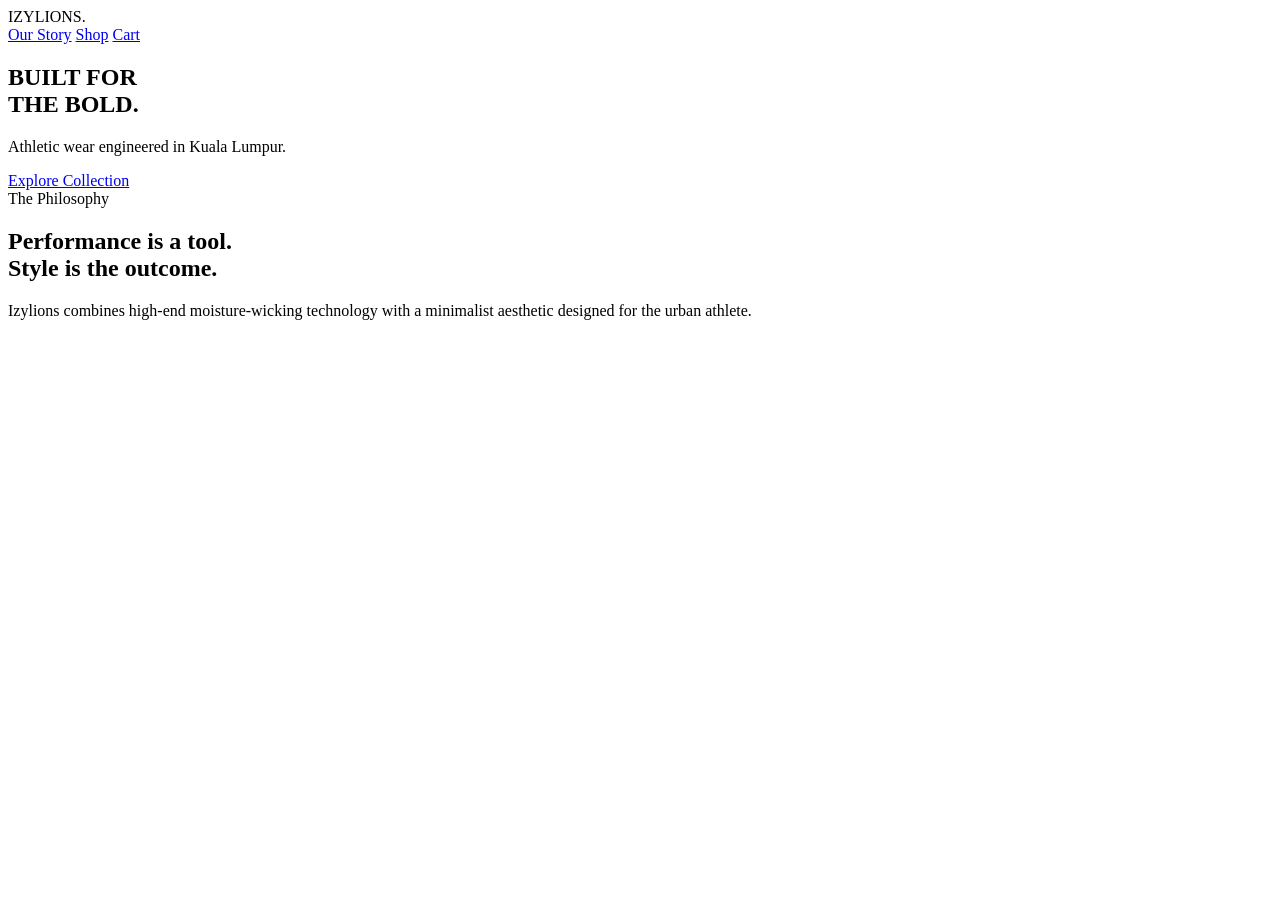
==== index.html @ 2e0bbb04 "Create index.html" ====
<!DOCTYPE html>
<html lang="en">
<head>
    <meta charset="UTF-8">
    <meta name="viewport" content="width=device-width, initial-scale=1.0">
    <title>IZYLIONS — Performance & Story</title>
    <!-- Fonts for the Puppet-style look -->
    <link href="https://fonts.googleapis.com/css2?family=Bebas+Neue&family=DM+Sans:wght@400;700&display=swap" rel="stylesheet">
    <!-- Design Branch -->
    <link rel="stylesheet" href="css/style.css">
</head>
<body>

    <!-- Navigation (Pasted here for GitHub Pages Preview) -->
    <nav id="navbar">
        <div class="logo">IZYLIONS<span>.</span></div>
        <div class="nav-links">
            <a href="#story">Our Story</a>
            <a href="#products">Shop</a>
            <a href="#" onclick="toggleCart()">Cart</a>
        </div>
    </nav>

    <!-- Hero Section (Puppet-style bold layout) -->
    <section class="hero">
        <div class="hero-content">
            <h1 class="reveal-text">BUILT FOR<br>THE BOLD.</h1>
            <p>Athletic wear engineered in Kuala Lumpur.</p>
            <a href="#products" class="btn-primary">Explore Collection</a>
        </div>
    </section>

    <!-- Story Section -->
    <section id="story" class="story-block">
        <div class="container">
            <div class="section-eyebrow">The Philosophy</div>
            <h2 class="section-title">Performance is a tool.<br>Style is the outcome.</h2>
            <p class="section-sub">Izylions combines high-end moisture-wicking technology with a minimalist aesthetic designed for the urban athlete.</p>
        </div>
    </section>

    <!-- Product Grid -->
    <section id="products">
        <div class="products-grid" id="products-grid">
            <!-- JS will inject products here -->
        </div>
    </section>

    <!-- Toast Notifications -->
    <div id="toast"></div>

    <!-- Logic Branch -->
    <script src="js/app.js"></script>
</body>
</html>
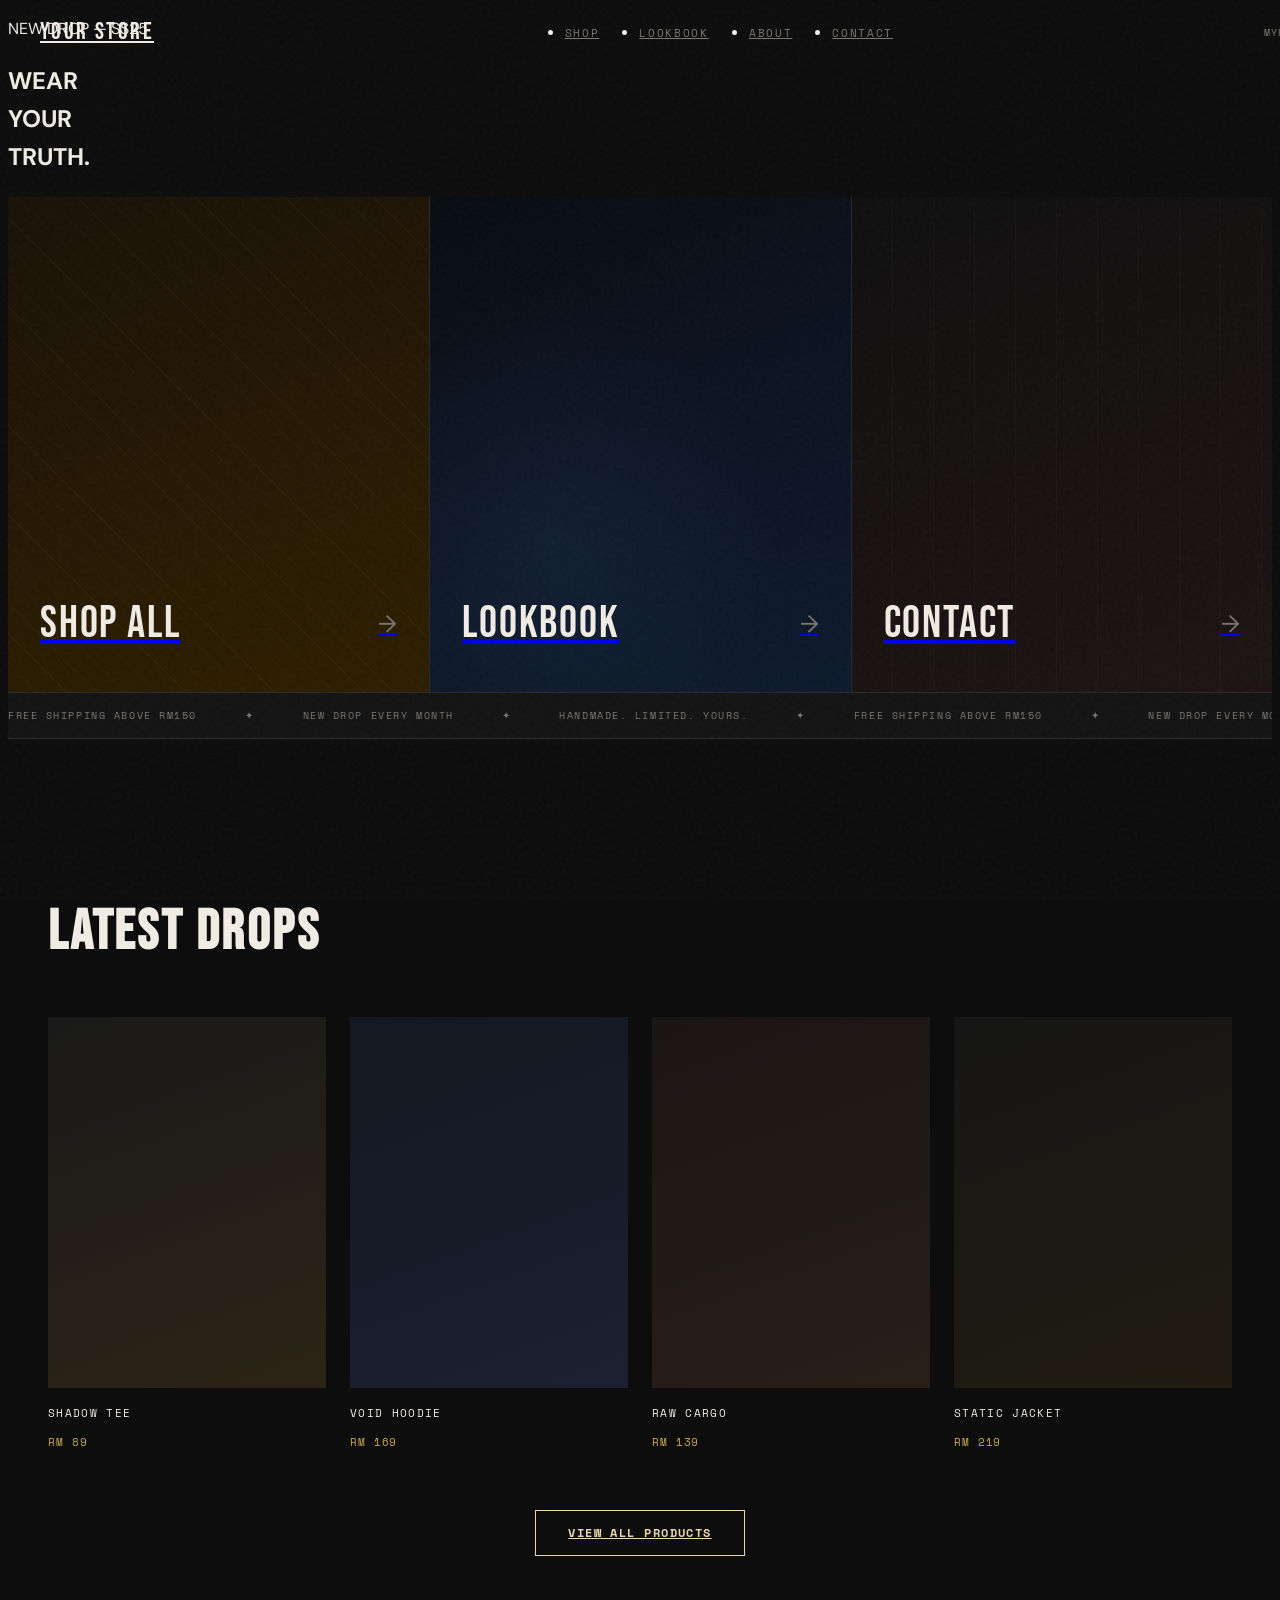
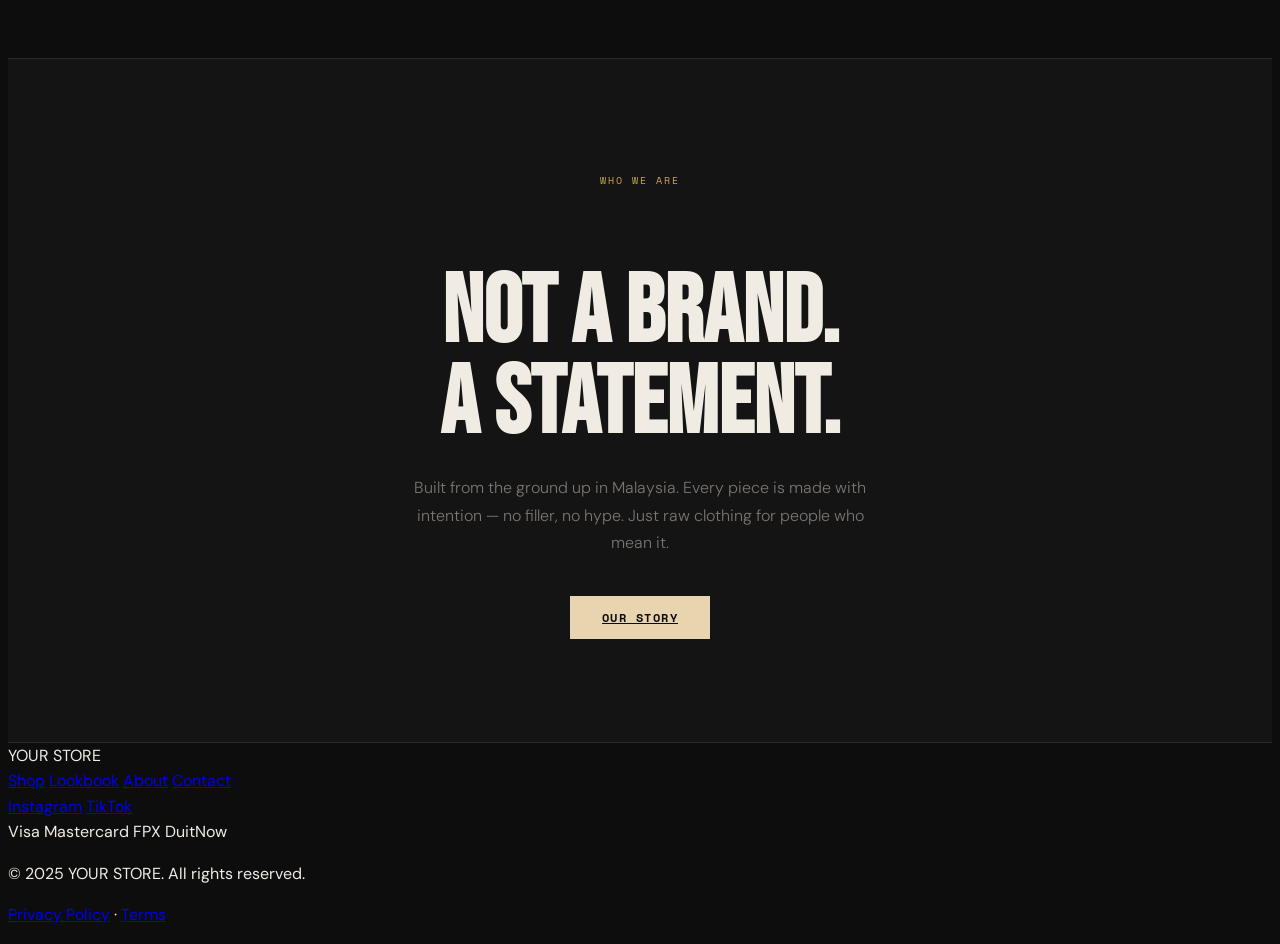
==== commit bfd5a991: "Create index.html" ====
--- a/index.html
+++ b/index.html
@@ -1,55 +1,190 @@
 <!DOCTYPE html>
 <html lang="en">
 <head>
-    <meta charset="UTF-8">
-    <meta name="viewport" content="width=device-width, initial-scale=1.0">
-    <title>IZYLIONS — Performance & Story</title>
-    <!-- Fonts for the Puppet-style look -->
-    <link href="https://fonts.googleapis.com/css2?family=Bebas+Neue&family=DM+Sans:wght@400;700&display=swap" rel="stylesheet">
-    <!-- Design Branch -->
-    <link rel="stylesheet" href="css/style.css">
+  <meta charset="UTF-8" />
+  <meta name="viewport" content="width=device-width, initial-scale=1.0" />
+  <meta name="description" content="YOUR STORE — raw clothing, real people." />
+  <title>YOUR STORE</title>
+
+  <!-- Google Fonts -->
+  <link rel="preconnect" href="https://fonts.googleapis.com">
+  <link href="https://fonts.googleapis.com/css2?family=Space+Mono:ital,wght@0,400;0,700;1,400&family=Bebas+Neue&family=DM+Sans:wght@300;400;500&display=swap" rel="stylesheet">
+
+  <link rel="stylesheet" href="css/reset.css" />
+  <link rel="stylesheet" href="css/variables.css" />
+  <link rel="stylesheet" href="css/main.css" />
+  <link rel="stylesheet" href="css/navbar.css" />
+  <link rel="stylesheet" href="css/hero.css" />
+  <link rel="stylesheet" href="css/sections.css" />
+  <link rel="stylesheet" href="css/footer.css" />
+  <link rel="stylesheet" href="css/responsive.css" />
 </head>
 <body>
 
-    <!-- Navigation (Pasted here for GitHub Pages Preview) -->
-    <nav id="navbar">
-        <div class="logo">IZYLIONS<span>.</span></div>
-        <div class="nav-links">
-            <a href="#story">Our Story</a>
-            <a href="#products">Shop</a>
-            <a href="#" onclick="toggleCart()">Cart</a>
+  <!-- ===== NAVBAR ===== -->
+  <nav class="navbar" id="navbar">
+    <div class="nav-logo">
+      <a href="index.html">YOUR STORE</a>
+    </div>
+
+    <button class="nav-toggle" id="navToggle" aria-label="Toggle menu">
+      <span></span><span></span><span></span>
+    </button>
+
+    <ul class="nav-links" id="navLinks">
+      <li><a href="pages/shop.html">SHOP</a></li>
+      <li><a href="pages/lookbook.html">LOOKBOOK</a></li>
+      <li><a href="pages/about.html">ABOUT</a></li>
+      <li><a href="pages/contact.html">CONTACT</a></li>
+    </ul>
+
+    <div class="nav-currency">MYR (RM)</div>
+  </nav>
+
+  <!-- ===== HERO ===== -->
+  <section class="hero">
+    <div class="hero-text">
+      <p class="hero-sub">NEW DROP — SS25</p>
+      <h1 class="hero-title">WEAR<br>YOUR<br>TRUTH.</h1>
+    </div>
+    <div class="hero-noise"></div>
+  </section>
+
+  <!-- ===== BANNER CARDS (like puppet's GIF blocks) ===== -->
+  <section class="banner-cards">
+
+    <a href="pages/shop.html" class="banner-card card-shop">
+      <div class="card-overlay">
+        <span class="card-label">SHOP ALL</span>
+        <span class="card-arrow">→</span>
+      </div>
+      <div class="card-bg"></div>
+    </a>
+
+    <a href="pages/lookbook.html" class="banner-card card-lookbook">
+      <div class="card-overlay">
+        <span class="card-label">LOOKBOOK</span>
+        <span class="card-arrow">→</span>
+      </div>
+      <div class="card-bg"></div>
+    </a>
+
+    <a href="pages/contact.html" class="banner-card card-contact">
+      <div class="card-overlay">
+        <span class="card-label">CONTACT</span>
+        <span class="card-arrow">→</span>
+      </div>
+      <div class="card-bg"></div>
+    </a>
+
+  </section>
+
+  <!-- ===== MARQUEE TICKER ===== -->
+  <div class="ticker-wrap">
+    <div class="ticker-track">
+      <span>FREE SHIPPING ABOVE RM150</span>
+      <span>✦</span>
+      <span>NEW DROP EVERY MONTH</span>
+      <span>✦</span>
+      <span>HANDMADE. LIMITED. YOURS.</span>
+      <span>✦</span>
+      <span>FREE SHIPPING ABOVE RM150</span>
+      <span>✦</span>
+      <span>NEW DROP EVERY MONTH</span>
+      <span>✦</span>
+      <span>HANDMADE. LIMITED. YOURS.</span>
+      <span>✦</span>
+    </div>
+  </div>
+
+  <!-- ===== FEATURED PRODUCTS ===== -->
+  <section class="featured" id="featured">
+    <h2 class="section-title">LATEST DROPS</h2>
+    <div class="product-grid">
+
+      <div class="product-card">
+        <div class="product-img placeholder-img p1"></div>
+        <div class="product-info">
+          <p class="product-name">SHADOW TEE</p>
+          <p class="product-price">RM 89</p>
         </div>
-    </nav>
+      </div>
 
-    <!-- Hero Section (Puppet-style bold layout) -->
-    <section class="hero">
-        <div class="hero-content">
-            <h1 class="reveal-text">BUILT FOR<br>THE BOLD.</h1>
-            <p>Athletic wear engineered in Kuala Lumpur.</p>
-            <a href="#products" class="btn-primary">Explore Collection</a>
+      <div class="product-card">
+        <div class="product-img placeholder-img p2"></div>
+        <div class="product-info">
+          <p class="product-name">VOID HOODIE</p>
+          <p class="product-price">RM 169</p>
         </div>
-    </section>
+      </div>
 
-    <!-- Story Section -->
-    <section id="story" class="story-block">
-        <div class="container">
-            <div class="section-eyebrow">The Philosophy</div>
-            <h2 class="section-title">Performance is a tool.<br>Style is the outcome.</h2>
-            <p class="section-sub">Izylions combines high-end moisture-wicking technology with a minimalist aesthetic designed for the urban athlete.</p>
+      <div class="product-card">
+        <div class="product-img placeholder-img p3"></div>
+        <div class="product-info">
+          <p class="product-name">RAW CARGO</p>
+          <p class="product-price">RM 139</p>
         </div>
-    </section>
+      </div>
 
-    <!-- Product Grid -->
-    <section id="products">
-        <div class="products-grid" id="products-grid">
-            <!-- JS will inject products here -->
+      <div class="product-card">
+        <div class="product-img placeholder-img p4"></div>
+        <div class="product-info">
+          <p class="product-name">STATIC JACKET</p>
+          <p class="product-price">RM 219</p>
         </div>
-    </section>
+      </div>
 
-    <!-- Toast Notifications -->
-    <div id="toast"></div>
+    </div>
+    <div class="view-all-wrap">
+      <a href="pages/shop.html" class="btn-outline">VIEW ALL PRODUCTS</a>
+    </div>
+  </section>
 
-    <!-- Logic Branch -->
-    <script src="js/app.js"></script>
+  <!-- ===== ABOUT BLURB ===== -->
+  <section class="about-blurb">
+    <div class="blurb-inner">
+      <p class="blurb-label">WHO WE ARE</p>
+      <h2 class="blurb-text">
+        not a brand.<br>a statement.
+      </h2>
+      <p class="blurb-body">
+        Built from the ground up in Malaysia. Every piece is made with intention — no filler, no hype. Just raw clothing for people who mean it.
+      </p>
+      <a href="pages/about.html" class="btn-solid">OUR STORY</a>
+    </div>
+  </section>
+
+  <!-- ===== FOOTER ===== -->
+  <footer class="footer">
+    <div class="footer-top">
+      <div class="footer-logo">YOUR STORE</div>
+      <nav class="footer-nav">
+        <a href="pages/shop.html">Shop</a>
+        <a href="pages/lookbook.html">Lookbook</a>
+        <a href="pages/about.html">About</a>
+        <a href="pages/contact.html">Contact</a>
+      </nav>
+    </div>
+
+    <div class="footer-mid">
+      <div class="footer-social">
+        <a href="https://instagram.com" target="_blank" rel="noopener">Instagram</a>
+        <a href="https://tiktok.com" target="_blank" rel="noopener">TikTok</a>
+      </div>
+      <div class="footer-payment">
+        <span>Visa</span>
+        <span>Mastercard</span>
+        <span>FPX</span>
+        <span>DuitNow</span>
+      </div>
+    </div>
+
+    <div class="footer-bottom">
+      <p>© 2025 YOUR STORE. All rights reserved.</p>
+      <p><a href="#">Privacy Policy</a> · <a href="#">Terms</a></p>
+    </div>
+  </footer>
+
+  <script src="js/main.js"></script>
 </body>
 </html>
--- a/css/variables.css
+++ b/css/variables.css
@@ -0,0 +1,10 @@
+# OS files
+.DS_Store
+Thumbs.db
+
+# Editor
+.vscode/
+.idea/
+
+# Node (if you ever add a build tool later)
+node_modules/
--- a/css/main.css
+++ b/css/main.css
@@ -0,0 +1,73 @@
+/* main.css — base body, typography, utilities */
+
+body {
+  background-color: var(--clr-bg);
+  color: var(--clr-text);
+  font-family: var(--font-body);
+  font-size: 16px;
+  line-height: 1.6;
+}
+
+/* ── UTILITY ── */
+.container {
+  width: 100%;
+  max-width: var(--max-w);
+  margin: 0 auto;
+  padding: 0 clamp(1rem, 4vw, 2.5rem);
+}
+
+/* ── BUTTONS ── */
+.btn-solid {
+  display: inline-block;
+  padding: 0.75rem 2rem;
+  background: var(--clr-accent);
+  color: var(--clr-bg);
+  font-family: var(--font-mono);
+  font-size: 0.75rem;
+  font-weight: 700;
+  letter-spacing: 0.12em;
+  text-transform: uppercase;
+  transition: background var(--transition), color var(--transition);
+}
+
+.btn-solid:hover {
+  background: var(--clr-accent-hot);
+}
+
+.btn-outline {
+  display: inline-block;
+  padding: 0.75rem 2rem;
+  border: 1px solid var(--clr-accent);
+  color: var(--clr-accent);
+  font-family: var(--font-mono);
+  font-size: 0.75rem;
+  font-weight: 700;
+  letter-spacing: 0.12em;
+  text-transform: uppercase;
+  transition: background var(--transition), color var(--transition);
+}
+
+.btn-outline:hover {
+  background: var(--clr-accent);
+  color: var(--clr-bg);
+}
+
+/* ── SECTION TITLES ── */
+.section-title {
+  font-family: var(--font-display);
+  font-size: clamp(2rem, 5vw, 3.5rem);
+  letter-spacing: 0.05em;
+  color: var(--clr-text);
+  margin-bottom: 2.5rem;
+}
+
+/* ── GRAIN OVERLAY ── */
+body::after {
+  content: '';
+  position: fixed;
+  inset: 0;
+  background-image: url("data:image/svg+xml,%3Csvg viewBox='0 0 256 256' xmlns='http://www.w3.org/2000/svg'%3E%3Cfilter id='noise'%3E%3CfeTurbulence type='fractalNoise' baseFrequency='0.9' numOctaves='4' stitchTiles='stitch'/%3E%3C/filter%3E%3Crect width='100%25' height='100%25' filter='url(%23noise)' opacity='1'/%3E%3C/svg%3E");
+  opacity: 0.03;
+  pointer-events: none;
+  z-index: 9999;
+}
--- a/css/navbar.css
+++ b/css/navbar.css
@@ -0,0 +1,190 @@
+<!DOCTYPE html>
+<html lang="en">
+<head>
+  <meta charset="UTF-8" />
+  <meta name="viewport" content="width=device-width, initial-scale=1.0" />
+  <meta name="description" content="YOUR STORE — raw clothing, real people." />
+  <title>YOUR STORE</title>
+
+  <!-- Google Fonts -->
+  <link rel="preconnect" href="https://fonts.googleapis.com">
+  <link href="https://fonts.googleapis.com/css2?family=Space+Mono:ital,wght@0,400;0,700;1,400&family=Bebas+Neue&family=DM+Sans:wght@300;400;500&display=swap" rel="stylesheet">
+
+  <link rel="stylesheet" href="css/reset.css" />
+  <link rel="stylesheet" href="css/variables.css" />
+  <link rel="stylesheet" href="css/main.css" />
+  <link rel="stylesheet" href="css/navbar.css" />
+  <link rel="stylesheet" href="css/hero.css" />
+  <link rel="stylesheet" href="css/sections.css" />
+  <link rel="stylesheet" href="css/footer.css" />
+  <link rel="stylesheet" href="css/responsive.css" />
+</head>
+<body>
+
+  <!-- ===== NAVBAR ===== -->
+  <nav class="navbar" id="navbar">
+    <div class="nav-logo">
+      <a href="index.html">YOUR STORE</a>
+    </div>
+
+    <button class="nav-toggle" id="navToggle" aria-label="Toggle menu">
+      <span></span><span></span><span></span>
+    </button>
+
+    <ul class="nav-links" id="navLinks">
+      <li><a href="pages/shop.html">SHOP</a></li>
+      <li><a href="pages/lookbook.html">LOOKBOOK</a></li>
+      <li><a href="pages/about.html">ABOUT</a></li>
+      <li><a href="pages/contact.html">CONTACT</a></li>
+    </ul>
+
+    <div class="nav-currency">MYR (RM)</div>
+  </nav>
+
+  <!-- ===== HERO ===== -->
+  <section class="hero">
+    <div class="hero-text">
+      <p class="hero-sub">NEW DROP — SS25</p>
+      <h1 class="hero-title">WEAR<br>YOUR<br>TRUTH.</h1>
+    </div>
+    <div class="hero-noise"></div>
+  </section>
+
+  <!-- ===== BANNER CARDS (like puppet's GIF blocks) ===== -->
+  <section class="banner-cards">
+
+    <a href="pages/shop.html" class="banner-card card-shop">
+      <div class="card-overlay">
+        <span class="card-label">SHOP ALL</span>
+        <span class="card-arrow">→</span>
+      </div>
+      <div class="card-bg"></div>
+    </a>
+
+    <a href="pages/lookbook.html" class="banner-card card-lookbook">
+      <div class="card-overlay">
+        <span class="card-label">LOOKBOOK</span>
+        <span class="card-arrow">→</span>
+      </div>
+      <div class="card-bg"></div>
+    </a>
+
+    <a href="pages/contact.html" class="banner-card card-contact">
+      <div class="card-overlay">
+        <span class="card-label">CONTACT</span>
+        <span class="card-arrow">→</span>
+      </div>
+      <div class="card-bg"></div>
+    </a>
+
+  </section>
+
+  <!-- ===== MARQUEE TICKER ===== -->
+  <div class="ticker-wrap">
+    <div class="ticker-track">
+      <span>FREE SHIPPING ABOVE RM150</span>
+      <span>✦</span>
+      <span>NEW DROP EVERY MONTH</span>
+      <span>✦</span>
+      <span>HANDMADE. LIMITED. YOURS.</span>
+      <span>✦</span>
+      <span>FREE SHIPPING ABOVE RM150</span>
+      <span>✦</span>
+      <span>NEW DROP EVERY MONTH</span>
+      <span>✦</span>
+      <span>HANDMADE. LIMITED. YOURS.</span>
+      <span>✦</span>
+    </div>
+  </div>
+
+  <!-- ===== FEATURED PRODUCTS ===== -->
+  <section class="featured" id="featured">
+    <h2 class="section-title">LATEST DROPS</h2>
+    <div class="product-grid">
+
+      <div class="product-card">
+        <div class="product-img placeholder-img p1"></div>
+        <div class="product-info">
+          <p class="product-name">SHADOW TEE</p>
+          <p class="product-price">RM 89</p>
+        </div>
+      </div>
+
+      <div class="product-card">
+        <div class="product-img placeholder-img p2"></div>
+        <div class="product-info">
+          <p class="product-name">VOID HOODIE</p>
+          <p class="product-price">RM 169</p>
+        </div>
+      </div>
+
+      <div class="product-card">
+        <div class="product-img placeholder-img p3"></div>
+        <div class="product-info">
+          <p class="product-name">RAW CARGO</p>
+          <p class="product-price">RM 139</p>
+        </div>
+      </div>
+
+      <div class="product-card">
+        <div class="product-img placeholder-img p4"></div>
+        <div class="product-info">
+          <p class="product-name">STATIC JACKET</p>
+          <p class="product-price">RM 219</p>
+        </div>
+      </div>
+
+    </div>
+    <div class="view-all-wrap">
+      <a href="pages/shop.html" class="btn-outline">VIEW ALL PRODUCTS</a>
+    </div>
+  </section>
+
+  <!-- ===== ABOUT BLURB ===== -->
+  <section class="about-blurb">
+    <div class="blurb-inner">
+      <p class="blurb-label">WHO WE ARE</p>
+      <h2 class="blurb-text">
+        not a brand.<br>a statement.
+      </h2>
+      <p class="blurb-body">
+        Built from the ground up in Malaysia. Every piece is made with intention — no filler, no hype. Just raw clothing for people who mean it.
+      </p>
+      <a href="pages/about.html" class="btn-solid">OUR STORY</a>
+    </div>
+  </section>
+
+  <!-- ===== FOOTER ===== -->
+  <footer class="footer">
+    <div class="footer-top">
+      <div class="footer-logo">YOUR STORE</div>
+      <nav class="footer-nav">
+        <a href="pages/shop.html">Shop</a>
+        <a href="pages/lookbook.html">Lookbook</a>
+        <a href="pages/about.html">About</a>
+        <a href="pages/contact.html">Contact</a>
+      </nav>
+    </div>
+
+    <div class="footer-mid">
+      <div class="footer-social">
+        <a href="https://instagram.com" target="_blank" rel="noopener">Instagram</a>
+        <a href="https://tiktok.com" target="_blank" rel="noopener">TikTok</a>
+      </div>
+      <div class="footer-payment">
+        <span>Visa</span>
+        <span>Mastercard</span>
+        <span>FPX</span>
+        <span>DuitNow</span>
+      </div>
+    </div>
+
+    <div class="footer-bottom">
+      <p>© 2025 YOUR STORE. All rights reserved.</p>
+      <p><a href="#">Privacy Policy</a> · <a href="#">Terms</a></p>
+    </div>
+  </footer>
+
+  <script src="js/main.js"></script>
+</body>
+</html>
--- a/css/hero.css
+++ b/css/hero.css
@@ -0,0 +1,104 @@
+/* navbar.css */
+
+.navbar {
+  position: fixed;
+  top: 0;
+  left: 0;
+  width: 100%;
+  height: var(--nav-h);
+  z-index: 1000;
+  display: flex;
+  align-items: center;
+  justify-content: space-between;
+  padding: 0 clamp(1rem, 4vw, 2.5rem);
+  background: transparent;
+  transition: background 0.4s ease, border-bottom 0.4s ease;
+}
+
+.navbar.scrolled {
+  background: rgba(13, 13, 13, 0.95);
+  backdrop-filter: blur(10px);
+  border-bottom: 1px solid var(--clr-border);
+}
+
+/* LOGO */
+.nav-logo a {
+  font-family: var(--font-display);
+  font-size: 1.5rem;
+  letter-spacing: 0.1em;
+  color: var(--clr-text);
+  transition: color var(--transition);
+}
+
+.nav-logo a:hover {
+  color: var(--clr-accent);
+}
+
+/* LINKS */
+.nav-links {
+  display: flex;
+  gap: 2.5rem;
+  align-items: center;
+}
+
+.nav-links a {
+  font-family: var(--font-mono);
+  font-size: 0.7rem;
+  letter-spacing: 0.15em;
+  color: var(--clr-text-muted);
+  transition: color var(--transition);
+  position: relative;
+}
+
+.nav-links a::after {
+  content: '';
+  position: absolute;
+  bottom: -4px;
+  left: 0;
+  width: 0;
+  height: 1px;
+  background: var(--clr-accent);
+  transition: width var(--transition);
+}
+
+.nav-links a:hover {
+  color: var(--clr-accent);
+}
+
+.nav-links a:hover::after {
+  width: 100%;
+}
+
+/* CURRENCY */
+.nav-currency {
+  font-family: var(--font-mono);
+  font-size: 0.65rem;
+  letter-spacing: 0.1em;
+  color: var(--clr-text-muted);
+}
+
+/* MOBILE TOGGLE */
+.nav-toggle {
+  display: none;
+  flex-direction: column;
+  gap: 5px;
+  padding: 4px;
+}
+
+.nav-toggle span {
+  display: block;
+  width: 24px;
+  height: 1.5px;
+  background: var(--clr-text);
+  transition: transform var(--transition), opacity var(--transition);
+}
+
+.nav-toggle.open span:nth-child(1) {
+  transform: translateY(6.5px) rotate(45deg);
+}
+.nav-toggle.open span:nth-child(2) {
+  opacity: 0;
+}
+.nav-toggle.open span:nth-child(3) {
+  transform: translateY(-6.5px) rotate(-45deg);
+}
--- a/css/sections.css
+++ b/css/sections.css
@@ -0,0 +1,104 @@
+# YOUR STORE — Clothing Brand Website
+
+A minimal, dark, editorial clothing store website. Built with pure HTML, CSS, and vanilla JavaScript — no frameworks, no build step needed.
+
+---
+
+## 📁 Project Structure
+
+```
+clothing-store/
+├── index.html              ← Homepage
+├── pages/
+│   ├── shop.html           ← Shop / Product Listing
+│   ├── lookbook.html       ← Lookbook / Editorial
+│   ├── about.html          ← About page
+│   └── contact.html        ← Contact form
+├── css/
+│   ├── reset.css           ← Browser normalization
+│   ├── variables.css       ← Design tokens (colors, fonts, spacing)
+│   ├── main.css            ← Base styles, buttons, utilities
+│   ├── navbar.css          ← Navigation bar
+│   ├── hero.css            ← Homepage hero section
+│   ├── sections.css        ← Banner cards, ticker, products, about blurb
+│   ├── footer.css          ← Footer
+│   └── responsive.css      ← Mobile / tablet breakpoints
+├── js/
+│   └── main.js             ← Scroll effects, mobile nav, reveal animations
+└── assets/
+    └── images/             ← Drop your product/lookbook images here
+```
+
+---
+
+## 🎨 Customizing the Design
+
+### Change Colors / Fonts
+Edit **`css/variables.css`** — all design tokens live here. Change `--clr-accent`, `--clr-bg`, fonts, etc. and it updates the whole site automatically.
+
+### Change Brand Name
+Search and replace `YOUR STORE` across all HTML files.
+
+### Add Product Images
+Replace the placeholder `<div class="placeholder-img">` blocks with:
+```html
+<img src="../assets/images/your-product.jpg" alt="Product Name" />
+```
+
+---
+
+## 🚀 Deployment
+
+### GitHub Pages (Free)
+1. Push this repo to GitHub
+2. Go to **Settings → Pages**
+3. Set source to `main` branch, root folder
+4. Your site is live at `https://yourusername.github.io/clothing-store`
+
+### Custom Domain (Web Hosting)
+Upload all files to your hosting's `public_html` folder via FTP or cPanel file manager.
+
+### Recommended Hosts for Malaysia
+- **Exabytes MY** — cheap, local support
+- **Hostinger** — affordable, fast
+- **Netlify** — free tier, drag-and-drop deploy
+
+---
+
+## 🔗 Connecting a Contact Form (No Backend)
+
+The contact form currently shows a success message client-side. To actually receive emails:
+
+1. Sign up at [Formspree.io](https://formspree.io) (free tier available)
+2. Create a form, get your endpoint URL
+3. In `pages/contact.html`, replace the JS submit handler with a fetch POST to your Formspree URL
+
+---
+
+## 🛒 Adding a Real Shop (Future)
+
+Options to add real product/cart/checkout:
+- **Snipcart** — drop-in cart, works with static HTML
+- **Shopify Buy Button** — embed Shopify into your HTML
+- **Lemon Squeezy** — good for digital + physical products
+
+---
+
+## 📝 Suggested Git Branches
+
+| Branch | Purpose |
+|--------|---------|
+| `main` | Live / production code |
+| `dev` | Active development |
+| `feature/shop-cart` | Adding cart functionality |
+| `feature/new-drop` | Uploading new product season |
+| `fix/mobile-nav` | Bug fixes |
+
+---
+
+## ✏️ Credits
+
+Design & code: [Your Name]  
+Built with: HTML, CSS, JavaScript, Google Fonts (Bebas Neue, Space Mono, DM Sans)
+
+© 2025 YOUR STORE
--- a/css/footer.css
+++ b/css/footer.css
@@ -0,0 +1,251 @@
+/* sections.css — banner cards, ticker, products, about blurb */
+
+/* ══════════════════════════════════
+   BANNER CARDS (like puppet's GIFs)
+════════════════════════════════════ */
+.banner-cards {
+  display: grid;
+  grid-template-columns: repeat(3, 1fr);
+  min-height: 55vh;
+}
+
+.banner-card {
+  position: relative;
+  display: flex;
+  align-items: flex-end;
+  padding: 2rem;
+  overflow: hidden;
+  cursor: pointer;
+}
+
+.card-bg {
+  position: absolute;
+  inset: 0;
+  transition: transform 0.6s var(--ease-out);
+  z-index: 0;
+}
+
+.card-shop .card-bg {
+  background: linear-gradient(160deg, var(--card-shop-from), var(--card-shop-to));
+}
+
+.card-lookbook .card-bg {
+  background: linear-gradient(160deg, var(--card-look-from), var(--card-look-to));
+}
+
+.card-contact .card-bg {
+  background: linear-gradient(160deg, var(--card-contact-from), var(--card-contact-to));
+}
+
+/* Decorative pattern per card */
+.card-shop .card-bg::after {
+  content: '';
+  position: absolute;
+  inset: 0;
+  background-image: repeating-linear-gradient(
+    45deg,
+    transparent,
+    transparent 20px,
+    rgba(201, 168, 76, 0.04) 20px,
+    rgba(201, 168, 76, 0.04) 21px
+  );
+}
+
+.card-lookbook .card-bg::after {
+  content: '';
+  position: absolute;
+  inset: 0;
+  background-image: radial-gradient(circle at 30% 70%, rgba(100, 150, 220, 0.07) 0%, transparent 50%);
+}
+
+.card-contact .card-bg::after {
+  content: '';
+  position: absolute;
+  inset: 0;
+  background-image: repeating-linear-gradient(
+    90deg,
+    transparent,
+    transparent 40px,
+    rgba(240, 236, 228, 0.025) 40px,
+    rgba(240, 236, 228, 0.025) 41px
+  );
+}
+
+.banner-card:hover .card-bg {
+  transform: scale(1.04);
+}
+
+.card-overlay {
+  position: relative;
+  z-index: 1;
+  display: flex;
+  align-items: center;
+  justify-content: space-between;
+  width: 100%;
+}
+
+.card-label {
+  font-family: var(--font-display);
+  font-size: clamp(1.8rem, 3.5vw, 3rem);
+  letter-spacing: 0.04em;
+  color: var(--clr-text);
+  transition: color var(--transition);
+}
+
+.banner-card:hover .card-label {
+  color: var(--clr-accent);
+}
+
+.card-arrow {
+  font-size: 1.5rem;
+  color: var(--clr-text-muted);
+  transition: transform var(--transition), color var(--transition);
+}
+
+.banner-card:hover .card-arrow {
+  transform: translate(6px, -6px);
+  color: var(--clr-accent);
+}
+
+/* Dividers between cards */
+.banner-card + .banner-card {
+  border-left: 1px solid var(--clr-border);
+}
+
+
+/* ══════════════════════════
+   TICKER / MARQUEE
+══════════════════════════ */
+.ticker-wrap {
+  overflow: hidden;
+  border-top: 1px solid var(--clr-border);
+  border-bottom: 1px solid var(--clr-border);
+  padding: 0.9rem 0;
+  background: var(--clr-surface);
+}
+
+.ticker-track {
+  display: flex;
+  gap: 3rem;
+  white-space: nowrap;
+  animation: ticker 24s linear infinite;
+}
+
+.ticker-track span {
+  font-family: var(--font-mono);
+  font-size: 0.65rem;
+  letter-spacing: 0.15em;
+  text-transform: uppercase;
+  color: var(--clr-text-muted);
+  flex-shrink: 0;
+}
+
+@keyframes ticker {
+  from { transform: translateX(0); }
+  to   { transform: translateX(-50%); }
+}
+
+
+/* ══════════════════════════
+   FEATURED PRODUCTS
+══════════════════════════ */
+.featured {
+  padding: var(--section-gap) clamp(1rem, 4vw, 2.5rem);
+  max-width: var(--max-w);
+  margin: 0 auto;
+}
+
+.product-grid {
+  display: grid;
+  grid-template-columns: repeat(4, 1fr);
+  gap: 1.5rem;
+}
+
+.product-card {
+  cursor: pointer;
+}
+
+.product-img {
+  width: 100%;
+  aspect-ratio: 3/4;
+  overflow: hidden;
+  margin-bottom: 1rem;
+}
+
+/* Placeholder images with different tones — replace with <img> tags later */
+.placeholder-img {
+  transition: transform 0.6s var(--ease-out);
+}
+
+.product-card:hover .placeholder-img {
+  transform: scale(1.04);
+}
+
+.p1 { background: linear-gradient(160deg, #1a1a1a, #2c2416); }
+.p2 { background: linear-gradient(160deg, #141822, #1c2030); }
+.p3 { background: linear-gradient(160deg, #1a1614, #2a1e18); }
+.p4 { background: linear-gradient(160deg, #161616, #201c10); }
+
+.product-name {
+  font-family: var(--font-mono);
+  font-size: 0.7rem;
+  letter-spacing: 0.12em;
+  color: var(--clr-text);
+  margin-bottom: 0.3rem;
+}
+
+.product-price {
+  font-family: var(--font-mono);
+  font-size: 0.7rem;
+  letter-spacing: 0.08em;
+  color: var(--clr-accent-hot);
+}
+
+.view-all-wrap {
+  margin-top: 3rem;
+  text-align: center;
+}
+
+
+/* ══════════════════════════
+   ABOUT BLURB
+══════════════════════════ */
+.about-blurb {
+  background: var(--clr-surface);
+  border-top: 1px solid var(--clr-border);
+  border-bottom: 1px solid var(--clr-border);
+  padding: var(--section-gap) clamp(1rem, 4vw, 2.5rem);
+}
+
+.blurb-inner {
+  max-width: 680px;
+  margin: 0 auto;
+  text-align: center;
+}
+
+.blurb-label {
+  font-family: var(--font-mono);
+  font-size: 0.65rem;
+  letter-spacing: 0.2em;
+  color: var(--clr-accent-hot);
+  margin-bottom: 1.5rem;
+  text-transform: uppercase;
+}
+
+.blurb-text {
+  font-family: var(--font-display);
+  font-size: clamp(3rem, 8vw, 6rem);
+  line-height: 0.95;
+  color: var(--clr-text);
+  margin-bottom: 1.5rem;
+}
+
+.blurb-body {
+  font-family: var(--font-body);
+  font-size: 1rem;
+  font-weight: 300;
+  color: var(--clr-text-muted);
+  max-width: 480px;
+  margin: 0 auto 2.5rem;
+  line-height: 1.7;
+}
--- a/css/responsive.css
+++ b/css/responsive.css
@@ -0,0 +1,73 @@
+/* main.css — base body, typography, utilities */
+
+body {
+  background-color: var(--clr-bg);
+  color: var(--clr-text);
+  font-family: var(--font-body);
+  font-size: 16px;
+  line-height: 1.6;
+}
+
+/* ── UTILITY ── */
+.container {
+  width: 100%;
+  max-width: var(--max-w);
+  margin: 0 auto;
+  padding: 0 clamp(1rem, 4vw, 2.5rem);
+}
+
+/* ── BUTTONS ── */
+.btn-solid {
+  display: inline-block;
+  padding: 0.75rem 2rem;
+  background: var(--clr-accent);
+  color: var(--clr-bg);
+  font-family: var(--font-mono);
+  font-size: 0.75rem;
+  font-weight: 700;
+  letter-spacing: 0.12em;
+  text-transform: uppercase;
+  transition: background var(--transition), color var(--transition);
+}
+
+.btn-solid:hover {
+  background: var(--clr-accent-hot);
+}
+
+.btn-outline {
+  display: inline-block;
+  padding: 0.75rem 2rem;
+  border: 1px solid var(--clr-accent);
+  color: var(--clr-accent);
+  font-family: var(--font-mono);
+  font-size: 0.75rem;
+  font-weight: 700;
+  letter-spacing: 0.12em;
+  text-transform: uppercase;
+  transition: background var(--transition), color var(--transition);
+}
+
+.btn-outline:hover {
+  background: var(--clr-accent);
+  color: var(--clr-bg);
+}
+
+/* ── SECTION TITLES ── */
+.section-title {
+  font-family: var(--font-display);
+  font-size: clamp(2rem, 5vw, 3.5rem);
+  letter-spacing: 0.05em;
+  color: var(--clr-text);
+  margin-bottom: 2.5rem;
+}
+
+/* ── GRAIN OVERLAY ── */
+body::after {
+  content: '';
+  position: fixed;
+  inset: 0;
+  background-image: url("data:image/svg+xml,%3Csvg viewBox='0 0 256 256' xmlns='http://www.w3.org/2000/svg'%3E%3Cfilter id='noise'%3E%3CfeTurbulence type='fractalNoise' baseFrequency='0.9' numOctaves='4' stitchTiles='stitch'/%3E%3C/filter%3E%3Crect width='100%25' height='100%25' filter='url(%23noise)' opacity='1'/%3E%3C/svg%3E");
+  opacity: 0.03;
+  pointer-events: none;
+  z-index: 9999;
+}
